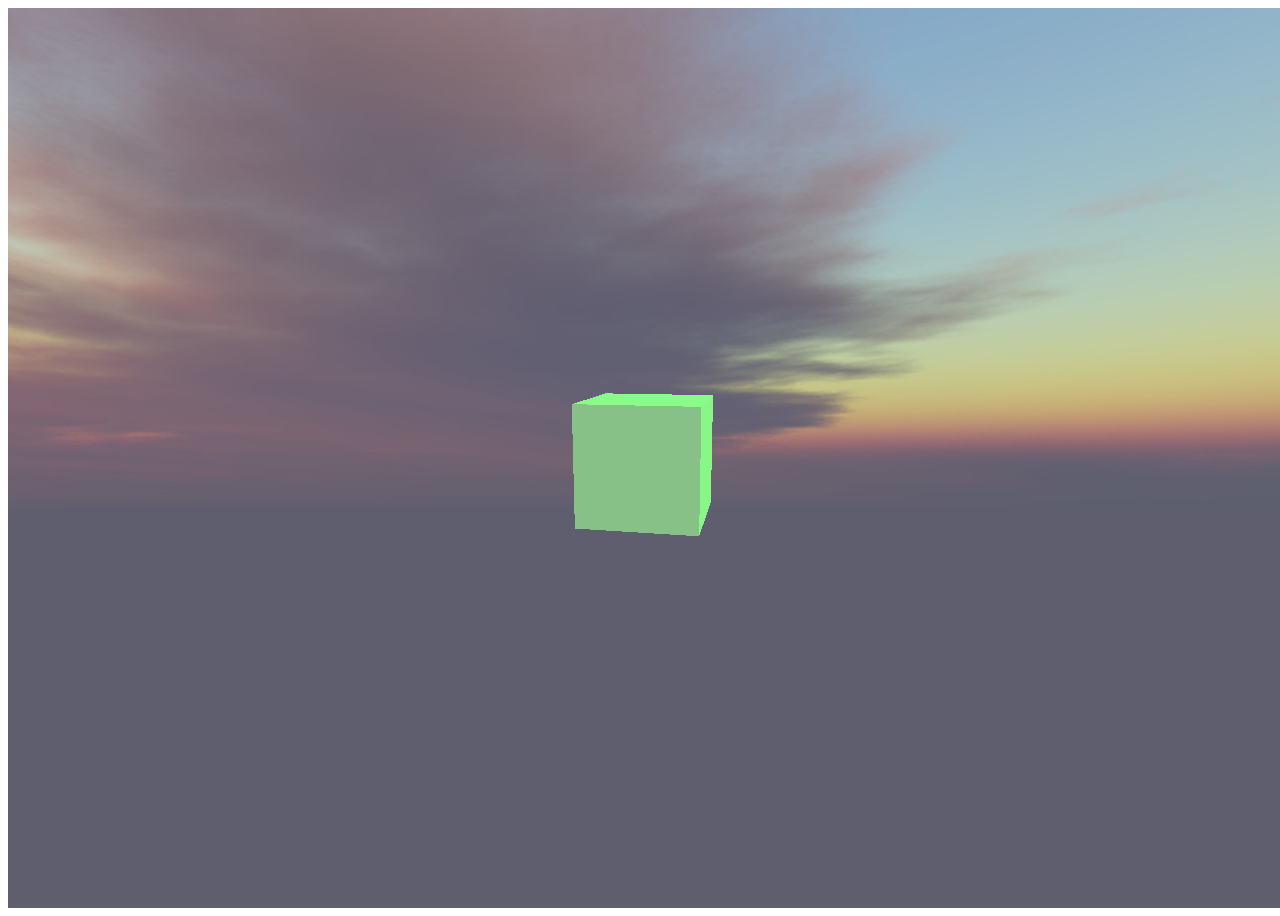
==== index.html @ 8543f1be "Erste Projektdateien" ====
<html>
	<head>
		<title>My first Three.js app</title>
		<style>
			canvas { 
				width: 100%;
				height: 100%
			}
		</style>
	</head>
	
	<body>
		<script src="js/three.min.js"></script>
		<script src="Meine.js"></script>
	</body>
</html>
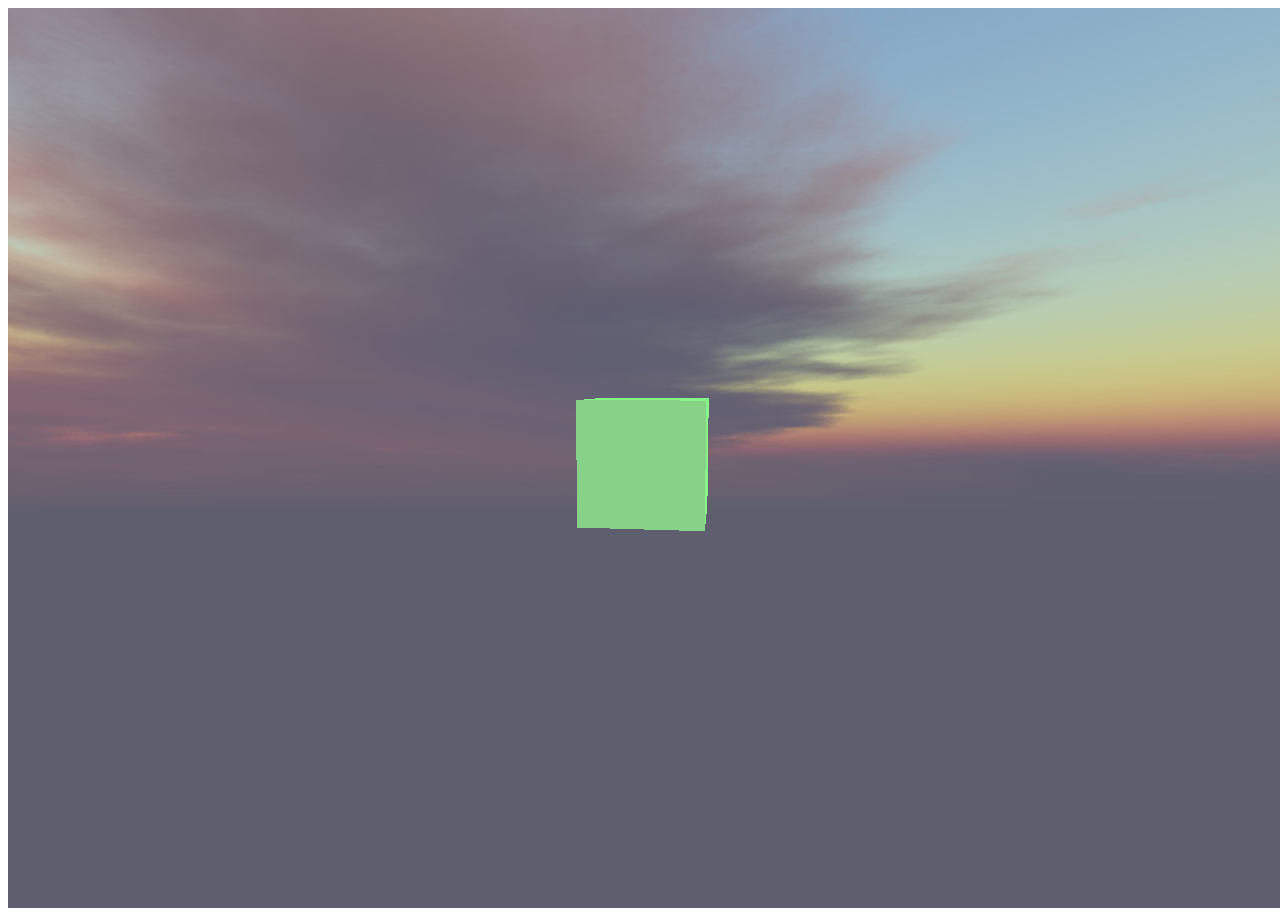
==== commit 105792e0: "Umbenennung und Umstrukturierung" ====
--- a/index.html
+++ b/index.html
@@ -11,6 +11,6 @@
 	
 	<body>
 		<script src="js/three.min.js"></script>
-		<script src="Meine.js"></script>
+		<script src="Molegame.js"></script>
 	</body>
 </html>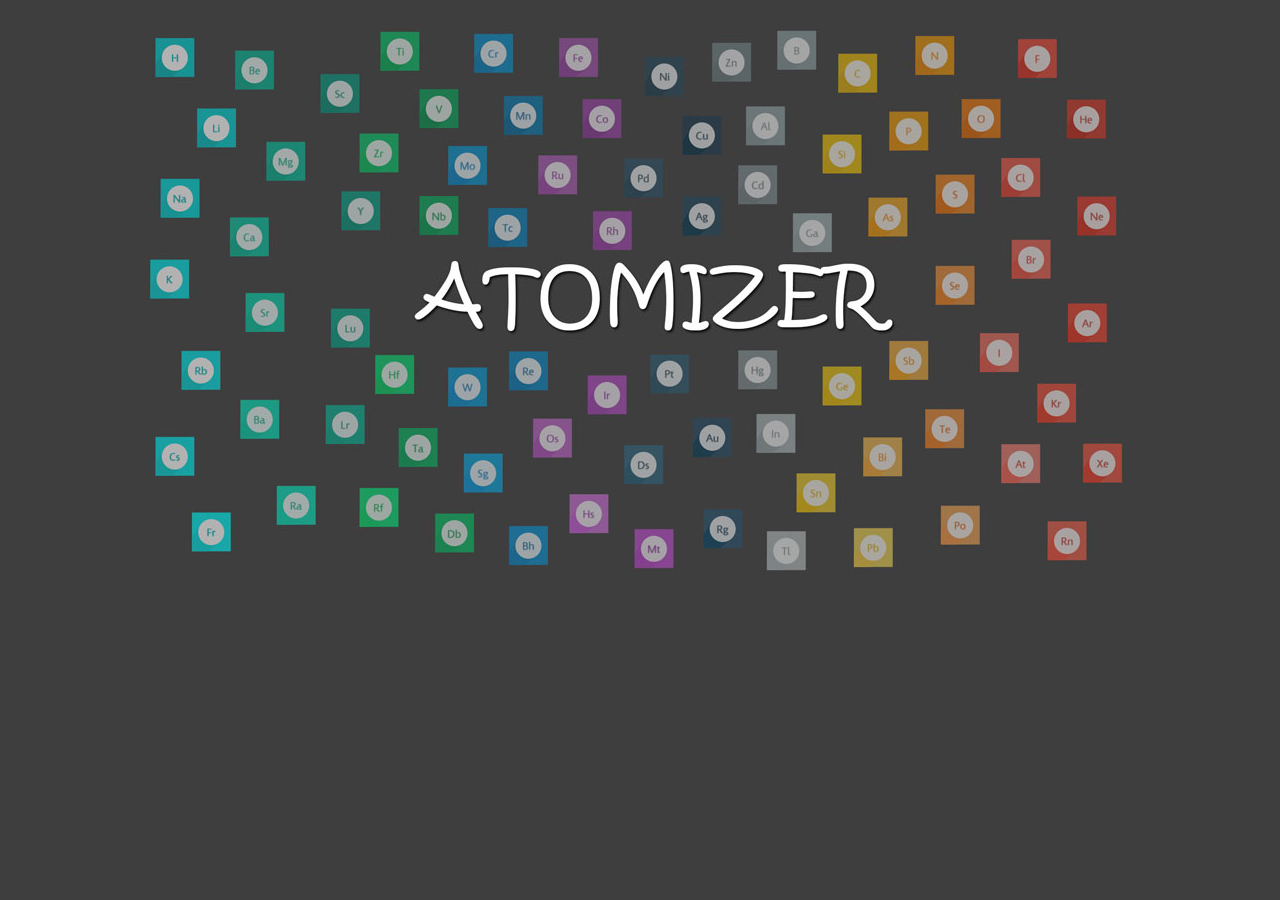
==== commit 33e593af: "Atomizer 0.1" ====
--- a/index.html
+++ b/index.html
@@ -1,16 +1,16 @@
-<html>
-	<head>
-		<title>My first Three.js app</title>
-		<style>
-			canvas { 
-				width: 100%;
-				height: 100%
-			}
-		</style>
-	</head>
-	
-	<body>
-		<script src="js/three.min.js"></script>
-		<script src="Molegame.js"></script>
-	</body>
+<!DOCTYPE html>
+<html ng-app="atomizerApp">
+<head>
+    <title>Atomizer</title>
+    <link rel="stylesheet" href="css/atomizer.css" />
+</head>
+<body >
+<div class="wrapper" ng-view>
+    <!--Hier wird Inhalt der views geladen-->
+</div>
+<script src="js/angular.js"></script>
+<script src="js/jquery.js"></script>
+<script src="js/atomizer.js"></script>
+<script src="js/angular.route.js"></script>
+</body>
 </html>--- a/css/atomizer.css
+++ b/css/atomizer.css
@@ -0,0 +1,335 @@
+* {
+    margin:0;
+    padding:0;
+    font-family:"Helvetica Neue", Helvetica, Arial, sans-serif;
+}
+ul {
+    list-style: none;
+}
+html {
+    background: #3e3e3e;
+}
+
+.wrapper {
+    width:1000px;
+    margin:20px auto;
+}
+
+/* Level CSS */
+.level .left-col {
+    float:left;
+    height:700px;
+    width: 150px;
+    background:#6b6b6b;
+    border:1px solid #fff;
+    margin-right:20px;
+}
+
+.level .main-col {
+    float:left;
+    height:700px;
+    width: 826px;
+    background:#4a4a4a;
+    border:1px solid #fff;
+}
+.level-menu li {
+    width:100%;
+    text-align: center;
+    margin:9px 0;
+    cursor:pointer;
+}
+#playground {
+    position: relative;
+}
+.level .tile {
+    height:87px;
+    width:100px;
+    background:url(../resources/img/tile.png);
+    position: absolute;
+}
+.level .tile.active {
+    background:url(../resources/img/active-tile.png);
+}
+.level #mousefollower {
+    position: absolute;
+    z-index:1000;
+}
+.level .atomshape {
+    height:36px;
+    width:36px;
+    border-radius:36px;
+    text-align: center;
+    line-height: 36px;
+    color:#fff;
+    font-size:24px;
+    text-shadow:0 1px 0 #000;
+    position: absolute;
+    top:25px;
+    left:31px;
+    cursor: pointer;
+}
+.level .electron {
+    border-radius:12px;
+    position: absolute;
+    top:39px;
+    left:44px;
+    height:0;
+    width:0;
+}
+.level .electron.free {
+    border:5px solid #fff;
+}
+.level .electron.waiting {
+    border:5px solid #f00;
+}
+.level .electron.used {
+    display:none
+}
+@keyframes electron-1 {
+    from {
+        transform: rotate(0deg)
+        translate(28px)
+        rotate(0deg);
+    }
+    to {
+        transform: rotate(360deg)
+        translate(28px)
+        rotate(-360deg);
+    }
+}
+@keyframes electron-2-2 {
+    from {
+        transform: rotate(180deg)
+        translate(28px)
+        rotate(0deg);
+    }
+    to {
+        transform: rotate(540deg)
+        translate(28px)
+        rotate(-360deg);
+    }
+}
+@keyframes electron-2-3 {
+    from {
+        transform: rotate(120deg)
+        translate(28px)
+        rotate(0deg);
+    }
+    to {
+        transform: rotate(480deg)
+        translate(28px)
+        rotate(-360deg);
+    }
+}
+@keyframes electron-3-3 {
+    from {
+        transform: rotate(240deg)
+        translate(28px)
+        rotate(0deg);
+    }
+    to {
+        transform: rotate(600deg)
+        translate(28px)
+        rotate(-360deg);
+    }
+}
+@keyframes electron-3-4 {
+    from {
+        transform: rotate(90deg)
+        translate(28px)
+        rotate(0deg);
+    }
+    to {
+        transform: rotate(450deg)
+        translate(28px)
+        rotate(-360deg);
+    }
+}
+@keyframes electron-4-4 {
+    from {
+        transform: rotate(270deg)
+        translate(28px)
+        rotate(0deg);
+    }
+    to {
+        transform: rotate(630deg)
+        translate(28px)
+        rotate(-360deg);
+    }
+}
+@keyframes electron-2-5 {
+    from {
+        transform: rotate(72deg)
+        translate(28px)
+        rotate(0deg);
+    }
+    to {
+        transform: rotate(432deg)
+        translate(28px)
+        rotate(-360deg);
+    }
+}
+@keyframes electron-3-5 {
+    from {
+        transform: rotate(144deg)
+        translate(28px)
+        rotate(0deg);
+    }
+    to {
+        transform: rotate(504deg)
+        translate(28px)
+        rotate(-360deg);
+    }
+}
+@keyframes electron-4-5 {
+    from {
+        transform: rotate(216deg)
+        translate(28px)
+        rotate(0deg);
+    }
+    to {
+        transform: rotate(576deg)
+        translate(28px)
+        rotate(-360deg);
+    }
+}
+@keyframes electron-5-5 {
+    from {
+        transform: rotate(288deg)
+        translate(28px)
+        rotate(0deg);
+    }
+    to {
+        transform: rotate(648deg)
+        translate(28px)
+        rotate(-360deg);
+    }
+}
+@keyframes electron-2-6 {
+    from {
+        transform: rotate(60deg)
+        translate(28px)
+        rotate(0deg);
+    }
+    to {
+        transform: rotate(420deg)
+        translate(28px)
+        rotate(-360deg);
+    }
+}
+@keyframes electron-3-6 {
+    from {
+        transform: rotate(120deg)
+        translate(28px)
+        rotate(0deg);
+    }
+    to {
+        transform: rotate(480deg)
+        translate(28px)
+        rotate(-360deg);
+    }
+}
+@keyframes electron-5-6 {
+    from {
+        transform: rotate(240deg)
+        translate(28px)
+        rotate(0deg);
+    }
+    to {
+        transform: rotate(600deg)
+        translate(28px)
+        rotate(-360deg);
+    }
+}
+@keyframes electron-6-6 {
+    from {
+        transform: rotate(300deg)
+        translate(28px)
+        rotate(0deg);
+    }
+    to {
+        transform: rotate(660deg)
+        translate(28px)
+        rotate(-360deg);
+    }
+}
+.level .electron.nr-1 {
+    animation: electron-1 5s infinite linear;
+}
+.level .electron.nr-2.count-2,.level .electron.nr-2.count-4,.level .electron.nr-4.count-6 {
+    animation: electron-2-2 5s infinite linear;
+}
+.level .electron.nr-2.count-3 {
+    animation: electron-2-3 5s infinite linear;
+}
+.level .electron.nr-3.count-3 {
+    animation: electron-3-3 5s infinite linear;
+}
+.level .electron.nr-3.count-4 {
+    animation: electron-3-4 5s infinite linear;
+}
+.level .electron.nr-4.count-4 {
+    animation: electron-4-4 5s infinite linear;
+}
+.level .electron.nr-2.count-5 {
+    animation: electron-2-5 5s infinite linear;
+}
+.level .electron.nr-3.count-5 {
+    animation: electron-3-5 5s infinite linear;
+}
+.level .electron.nr-4.count-5 {
+    animation: electron-4-5 5s infinite linear;
+}
+.level .electron.nr-5.count-5 {
+    animation: electron-5-5 5s infinite linear;
+}
+.level .electron.nr-2.count-6 {
+    animation: electron-2-6 5s infinite linear;
+}
+.level .electron.nr-3.count-6 {
+    animation: electron-3-6 5s infinite linear;
+}
+.level .electron.nr-5.count-6 {
+    animation: electron-5-6 5s infinite linear;
+}
+.level .electron.nr-6.count-6 {
+    animation: electron-6-6 5s infinite linear;
+}
+.level .link {
+    position: absolute;
+    height:0px;
+    border:2px solid #dadada;
+}
+.level .atom .menu {
+    position: absolute;
+    top:50px;
+    left:60px;
+    width:150px;
+    z-index:300;
+    background:#fff;
+    text-align: center;
+
+}
+.level .atom .menu li {
+    color: #333;
+    font-size: 14px;
+    line-height: 25px;
+    text-shadow: none;
+    cursor: pointer;
+}
+.level .atom .menu li:hover {
+    background:#eee;
+}
+.level .atom .menu li.close {
+    background:#fff;
+    border: 3px solid;
+    border-radius: 20px;
+    font-size: 15px;
+    font-weight: bold;
+    height: 20px;
+    line-height: 20px;
+    position: absolute;
+    right: -13px;
+    top: -14px;
+    width: 20px;
+}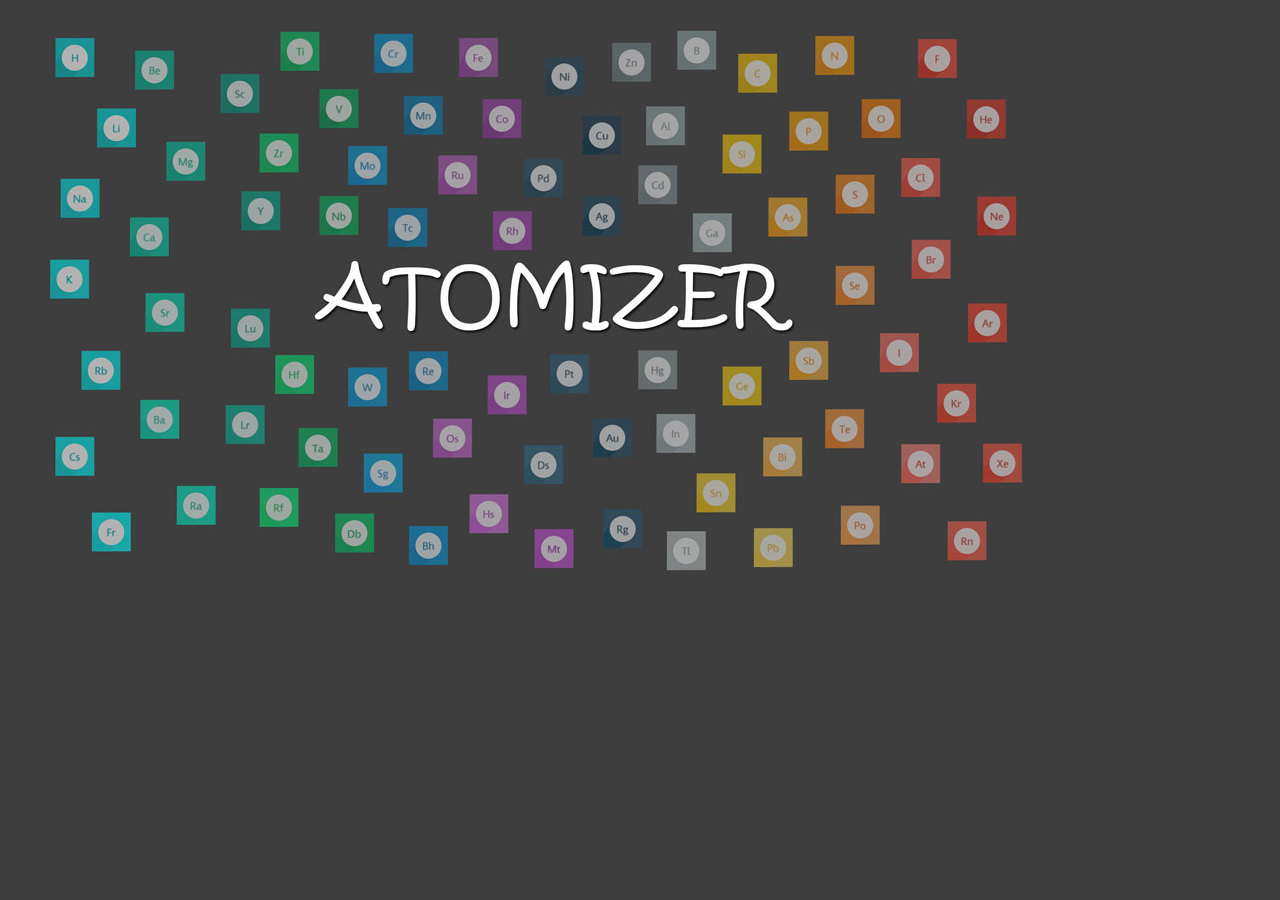
==== commit 0d1aec98: "Anpassung der Datein für Modulare CSS" ====
--- a/index.html
+++ b/index.html
@@ -2,7 +2,7 @@
 <html ng-app="atomizerApp">
 <head>
     <title>Atomizer</title>
-    <link rel="stylesheet" href="css/atomizer.css" />
+    <link rel="stylesheet" href="css/main.css" />
 </head>
 <body >
 <div class="wrapper" ng-view>
--- a/css/main.css
+++ b/css/main.css
@@ -0,0 +1,15 @@
+* {
+    margin:0;
+    padding:0;
+    font-family:"Helvetica Neue", Helvetica, Arial, sans-serif;
+}
+ul {
+    list-style: none;
+}
+html {
+    background: #3e3e3e;
+}
+.wrapper {
+    width:1200px;
+    margin:20px auto;
+}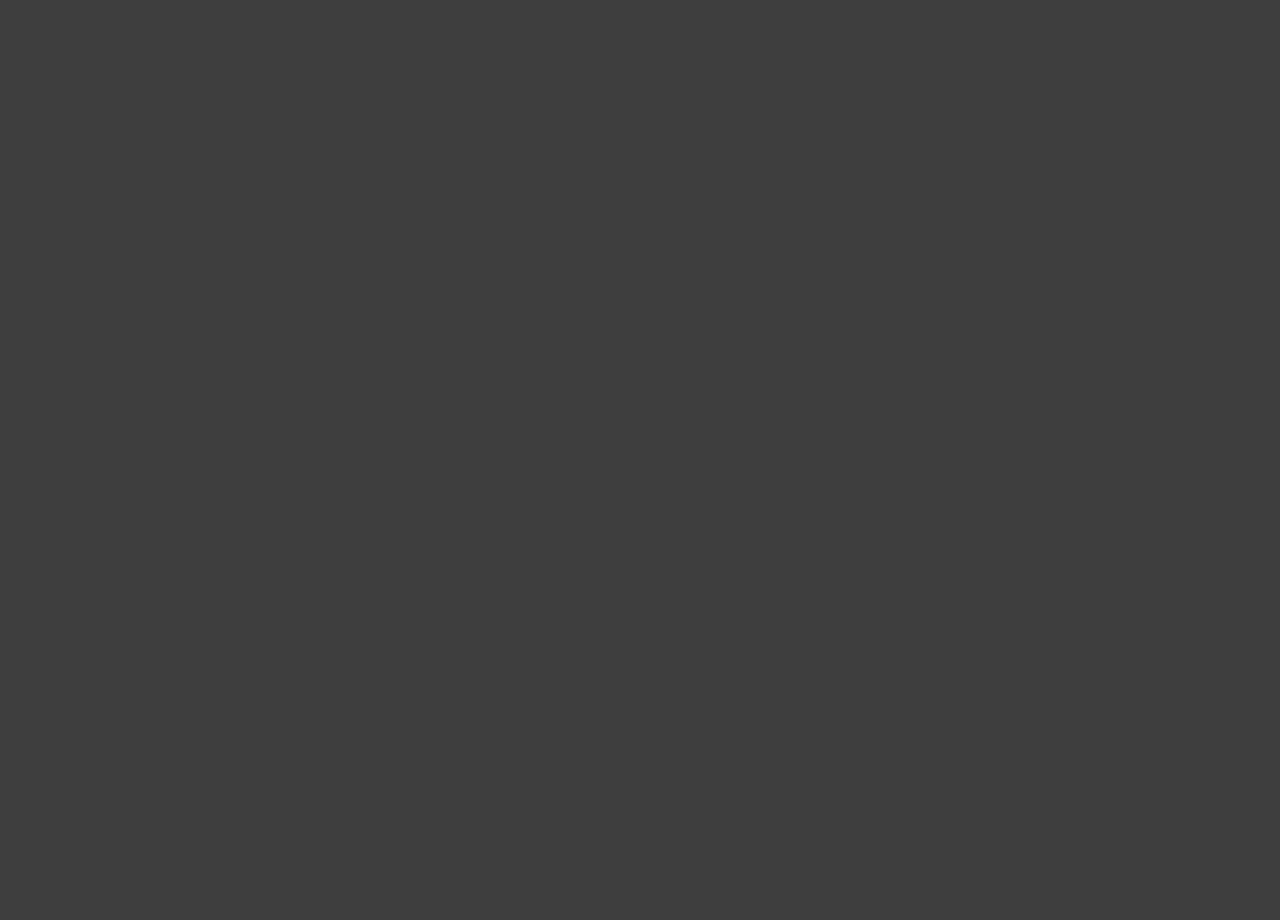
==== commit e9663d44: "Nochmal Versuch 2 für das Adden der neuen Controll" ====
--- a/index.html
+++ b/index.html
@@ -8,9 +8,9 @@
 <div class="wrapper" ng-view>
     <!--Hier wird Inhalt der views geladen-->
 </div>
-<script src="js/angular.js"></script>
-<script src="js/jquery.js"></script>
+<script src="lib/angular.js"></script>
+<script src="lib/jquery.js"></script>
 <script src="js/atomizer.js"></script>
-<script src="js/angular.route.js"></script>
+<script src="lib/angular.route.js"></script>
 </body>
 </html>--- a/css/main.css
+++ b/css/main.css
@@ -1,3 +1,9 @@
+@font-face {
+    font-family: 'kirsten';
+    src: url( ../resources/fonts/Kristen-ITC-Regular.ttf);
+    url('../resources/img/Kristen-ITC-Regular.ttf') format('truetype');             /* Moderne Browser */
+}
+
 * {
     margin:0;
     padding:0;
@@ -8,8 +14,15 @@
 }
 html {
     background: #3e3e3e;
+    height: 100%;
+}
+body{
+    height: 100%;
+    overflow: hidden;
 }
 .wrapper {
+    height: 100%;
     width:1200px;
-    margin:20px auto;
+    margin: 0px auto;
+    padding-top: 20px;
 }